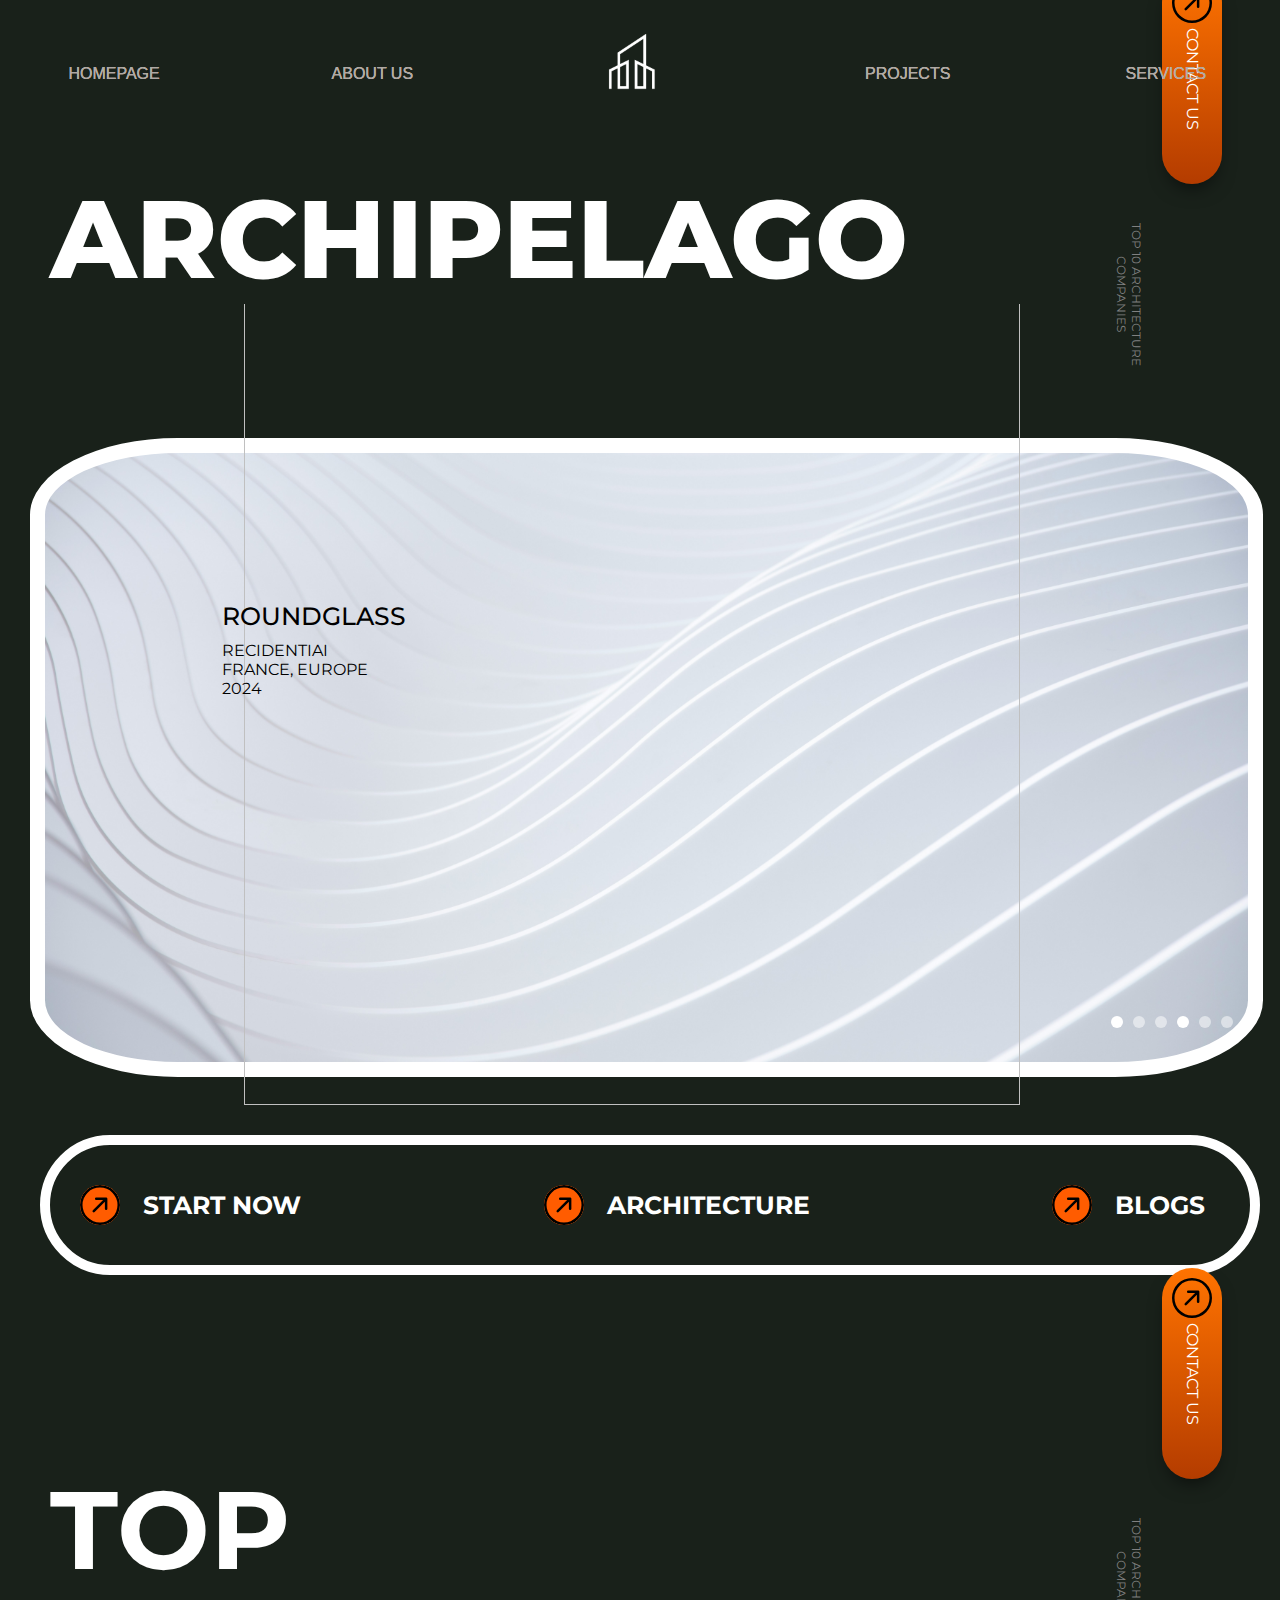
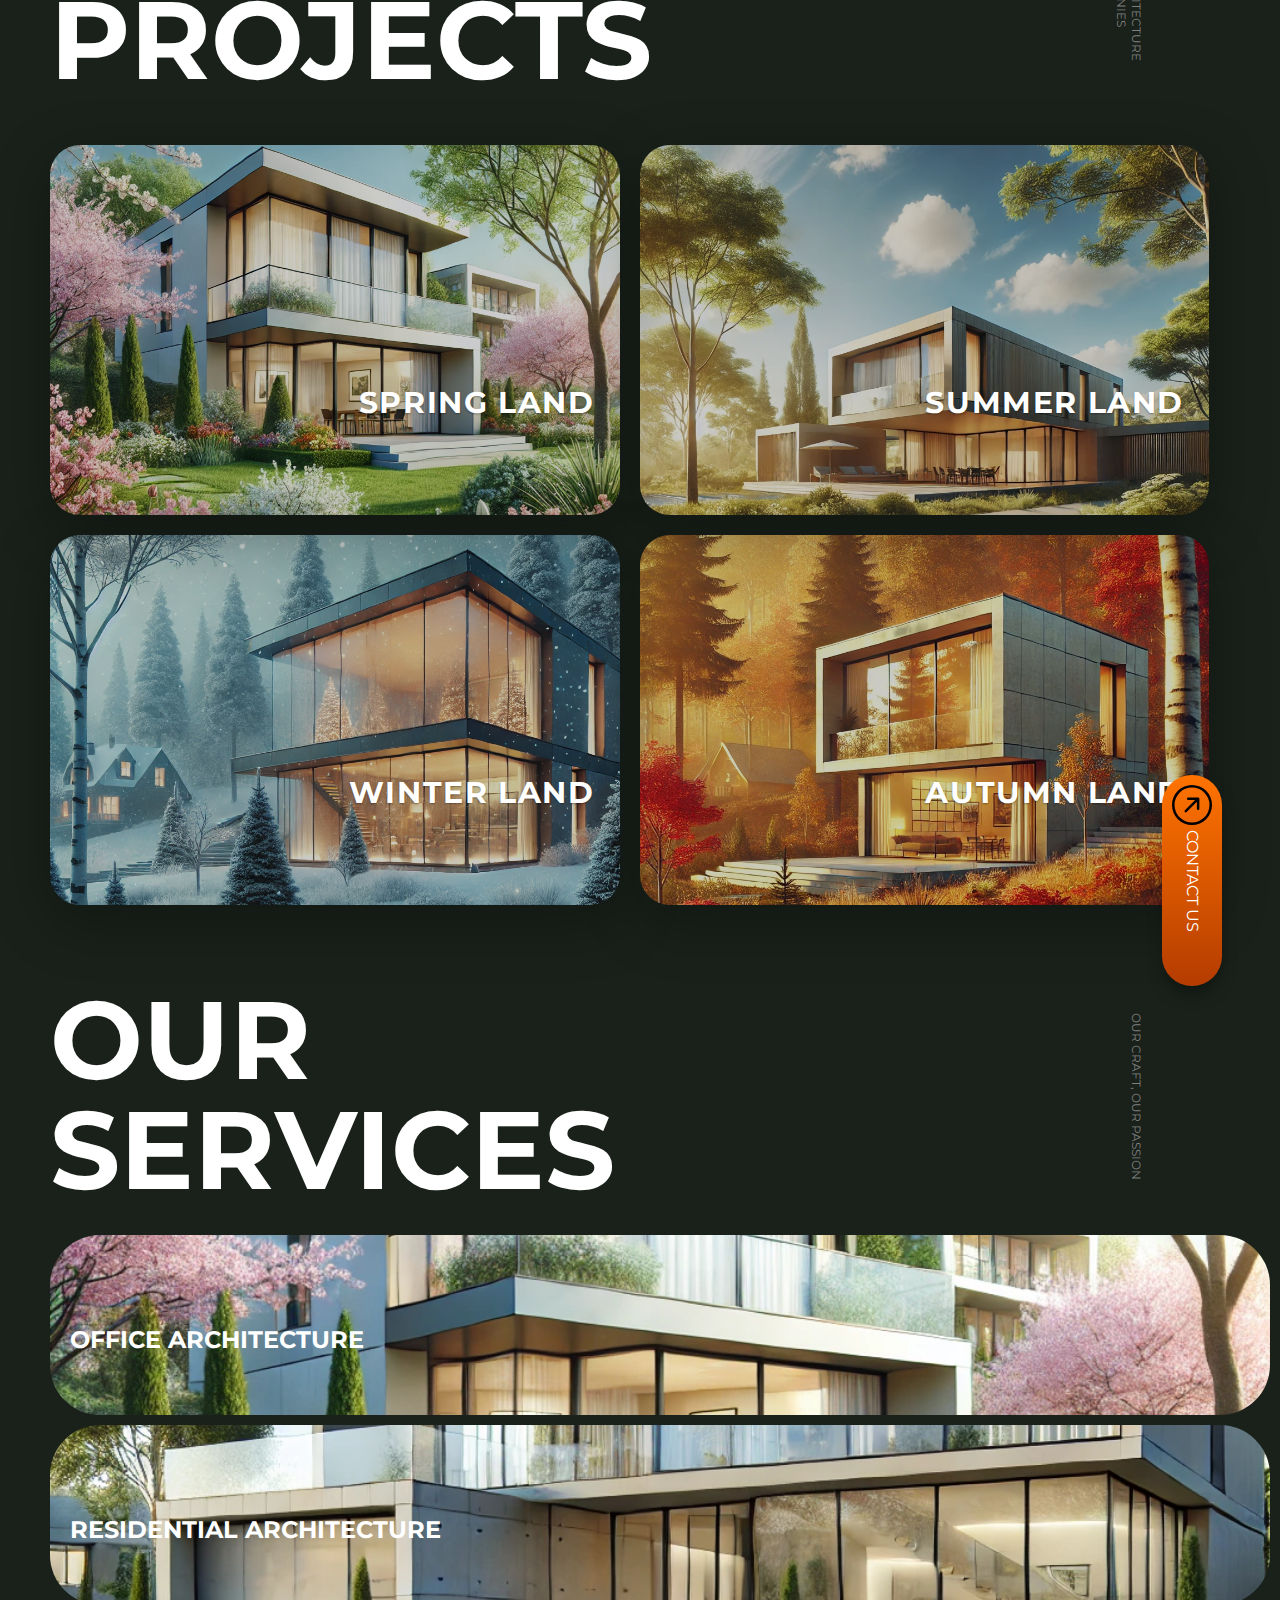
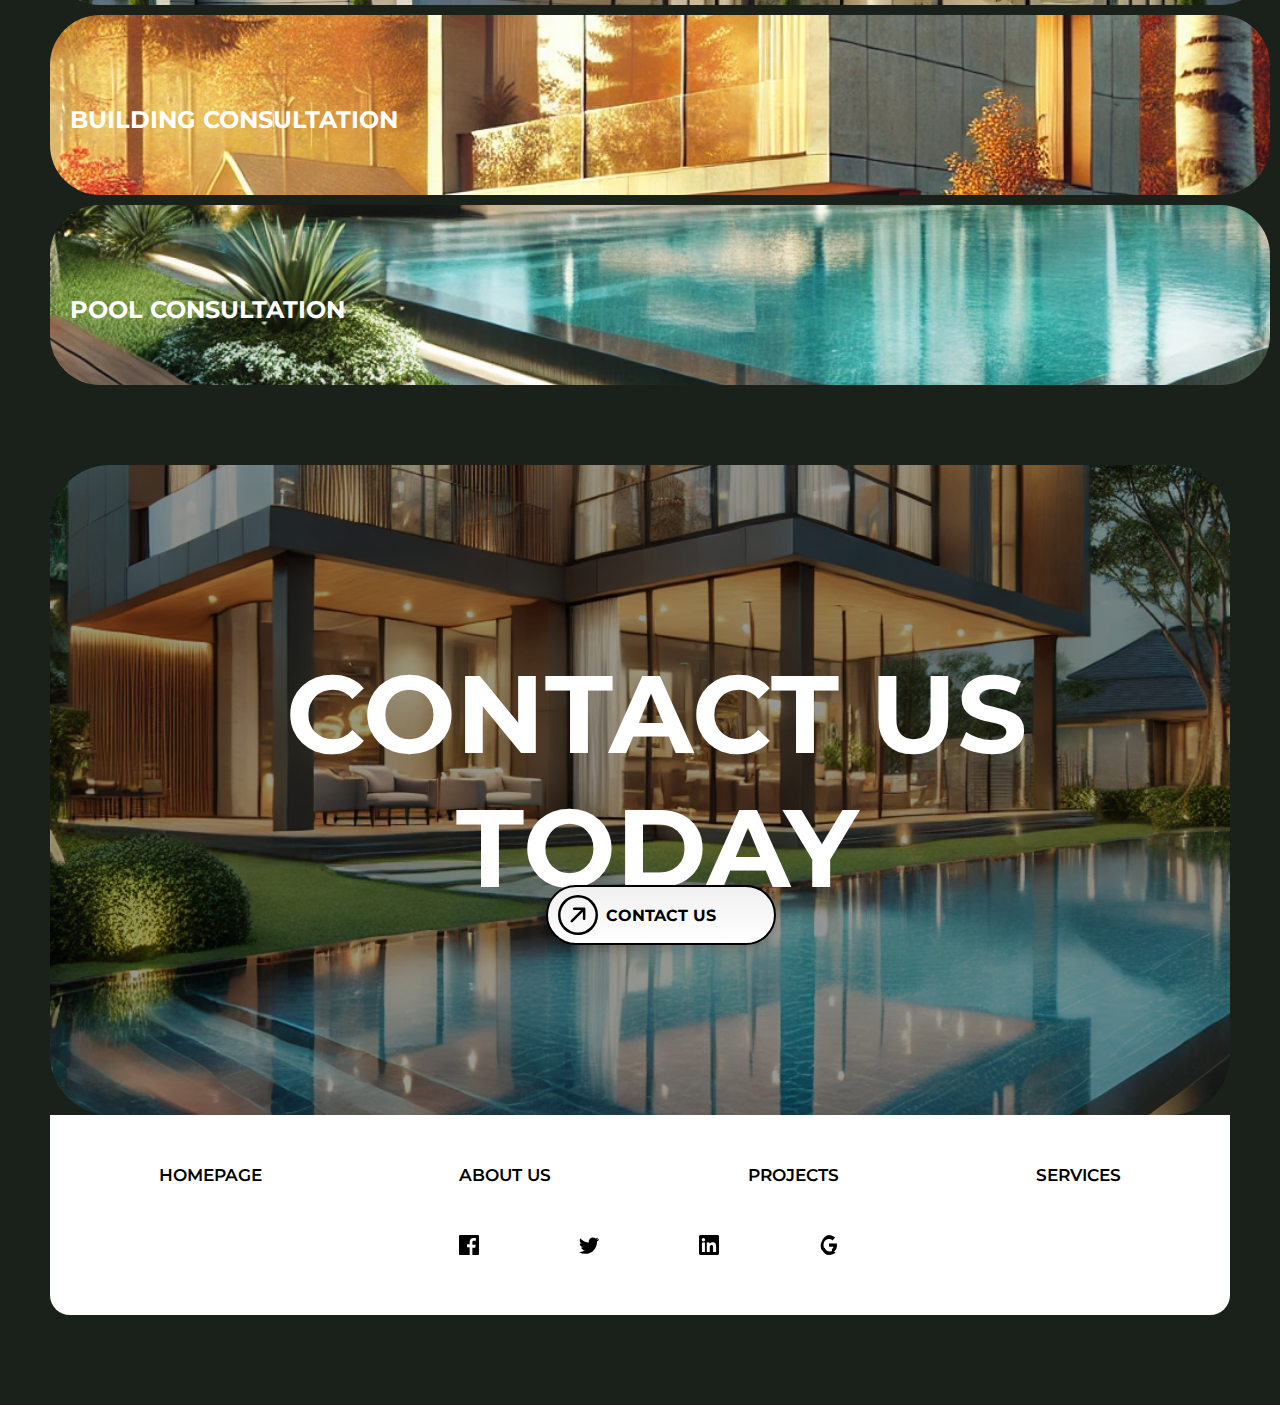
==== index.html @ ecc2ef97 "first commit" ====
<!DOCTYPE html>
<html lang="en">
<head>
    <meta charset="UTF-8">
    <meta name="viewport" content="width=device-width, initial-scale=1.0">
    <title>Document</title>
    <link rel="stylesheet" href="style.css">
    <link rel="preconnect" href="https://fonts.googleapis.com">
    <link rel="preconnect" href="https://fonts.gstatic.com" crossorigin>
    <link href="https://fonts.googleapis.com/css2?family=Fira+Sans:ital,wght@0,100;0,200;0,300;0,400;0,500;0,600;0,700;0,800;0,900;1,100;1,200;1,300;1,400;1,500;1,600;1,700;1,800;1,900&family=Gowun+Batang:wght@400;700&family=Montserrat:ital,wght@0,100..900;1,100..900&family=Mulish:ital,wght@0,200..1000;1,200..1000&family=Roboto:ital,wght@0,100..900;1,100..900&display=swap" rel="stylesheet">    <script src="https://cdnjs.cloudflare.com/ajax/libs/gsap/3.12.2/gsap.min.js"></script>
  </head>
<body>
  <header class="header">
    <section class="nav-2">
      <nav>
        <a class="item" href="./index.html">
          <div data-text="Homepage" class="linktext">homepage</div>
        </a>
        <a class="item" href="./aboutUs.html">
          <div data-text="About Us" class="linktext">About us</div>
        </a>
        <div class="logo"><img src="./svg/logo.png"></div>

        <a class="item" href="index.html#projects">
            <div data-text="projects" class="linktext">projects</div>
        </a>
        <a class="item" href="./services.html">
          <div data-text="services" class="linktext">services</div>
        </a>
      </nav>
    </section>
  </header>
  <section class="main-page ">
    <div class="dots-container"><div class="dot active"></div><div class="dot"></div><div class="dot"></div></div>
    <h1 class="text"> ARCHIPELAGO</h1>
    <div class="knopka contact-btn hidden visible"> 
      <a class="btn-slide" href="mailto:merey.orynbasar@jihc.edu.kz?subject=Вопрос&amp;body=Здравствуйте,я заинтересован(а) в услугах вашего архитектурного бюро. Хотел(а) бы обсудить возможность разработки проекта">
      <span class="circle">
        <i class="fa-solid fa-film"><img src="./svg/Arrow up right circle.svg"></i>        
      </span>
      <span class="title">CONTACT US</span>
      <span class="title title-hover">SEND A MESSAGE</span>
     </a> 
     <p>TOP 10 ARCHITECTURE <br>COMPANIES</p>
    </div>
     <div class="slider-container">
      <div class="slider" style="transform: translateX(0%);">
          <div class="slide">
            <div class="small-text">
              <span>ROUNDGLASS</span><br> RECIDENTIAI <br>FRANCE, EUROPE<br> 2024
            </div>
            <img src="./img/vecteezy_3d-beautiful-house_49025012_enhanced.png">
          </div>
          <div class="slide">
            <div class="small-text ">
              <span>EAMES HOUSE</span><br>CALIFORNIA, USA<br> 1949
            </div>
            <img src="./img/135386062_2c5193c0-fdc1-466b-80b5-77c2a7f8bb29.png">
          </div>
          <div class="slide">
            <div class="small-text">
              <span>BOSCO VERTICALE</span><br> FOREST <br>MILAN, ITALY<br> 2014
            </div>
            <img src="./img/9d2a6815-7653-4220-9191-21ce6dac3ad4.png">
          </div>
      </div>
    </div>
  </section>
  <div class="nav-below">
    <div class="nav-text">
      <div class="nav-a">
        <img src="./svg/Arrow up right circle.svg">
        <h6><a href="mailto:merey.orynbasar@jihc.edu.kz?subject=Вопрос&amp;body=Здравствуйте,я заинтересован(а) в услугах вашего архитектурного бюро. Хотел(а) бы обсудить возможность разработки проекта">START NOW</a></h6>
      </div>
      <div class="nav-a">
        <img src="./svg/Arrow up right circle.svg">
        <h6><a href="#projects">ARCHITECTURE</a></h6>
      </div>
      <div class="nav-a">
        <img src="./svg/Arrow up right circle.svg">
        <h6><a href="https://youtu.be/sw9zpH717ts?si=AjFGd6hWIaZNYaOR"> BLOGS</a></h6>
      </div>
    </div>
  </div>
  <section class="second-page hidden visible" id="projects">
    <h1 class="text two hidden visible">TOP <br> PROJECTS</h1>
    <div class="knopka contact-btn hidden visible"> 
      <a class="btn-slide" href="mailto:merey.orynbasar@jihc.edu.kz?subject=Вопрос&amp;body=Здравствуйте,я заинтересован(а) в услугах вашего архитектурного бюро. Хотел(а) бы обсудить возможность разработки проекта">
      <span class="circle">
        <i class="fa-solid fa-film"><img src="./svg/Arrow up right circle.svg"></i>        
      </span>
      <span class="title">CONTACT US</span>
      <span class="title title-hover">SEND A MESSAGE</span>
     </a> 
     <p>TOP 10 ARCHITECTURE <br>COMPANIES</p>
    </div>
  
    <div class="grid-container hidden visible">
      <div class="card-z" data-effect="zoom">
        <figure class="card__image">
          <a href="./spring.html" target="_blank">
            <img src="./img/DALL·E 2025-03-05 14.06.21 - A modern house in a spring landscape, surrounded by blooming flowers and fresh green trees. The house has a sleek design with floor-to-ceiling windows.webp">
          </a>
        </figure>
        <div class="card__body">
          <h3 class="card__name"><div class="text-overlay">SPRING LAND<div class="card__footer">
            <p class="card__date">Apr 25 2018</p>
            <p class=""></p>
          </div></div></h3>
          <p class="card__bio">GLASS HOUSE, ITALY<br> 1942</p>
        </div>
        
      </div>
      <div class="card-z" data-effect="zoom">
        <figure class="card__image">
          <a href="./summer.html" target="_blank">
          <img src="./img/DALL·E 2025-03-05 14.06.18 - A modern house in a summer landscape, surrounded by lush green trees and a bright blue sky. The house has an open design with large glass windows and .webp" alt="Summer Land">
          </a>
        </figure>
        <div class="card__body">
          <h3 class="card__name"><div class="text-overlay">SUMMER LAND<div class="card__footer">
            <p class="card__date">Jul 5 2025</p>
            <p class=""></p>
          </div></div></h3>
          <p class="card__bio">BOSCO VERTICALE<br>CALIFORNIA, USA<br> 1949</p>
        </div>
      </div>
      <div class="card-z" data-effect="zoom">
        <figure class="card__image">
          <a href="./winter.html" target="_blank">
          <img src="./img/DALL·E 2025-03-05 14.06.15 - A modern house in a winter landscape, surrounded by snow-covered trees and a frosty atmosphere. The house has large glass windows reflecting the cold,.webp" alt="Winter Land">
          </a>
        </figure>
        <div class="card__body">
          <h3 class="card__name"><div class="text-overlay">WINTER LAND <div class="card__footer">
            <p class="card__date">Feb 10 2018</p>
            <p class=""></p>
          </div></div></h3>
          <p class="card__bio">DECIDENTIAI FRANCE, EUROPE<br> 2024</p>
        </div>
      </div>
      <div class="card-z" data-effect="zoom">
        <figure class="card__image">
          <a href="./autumn.html" target="_blank">
          <img src="./img/DALL·E 2025-03-05 14.06.19 - A modern house in an autumn landscape, surrounded by golden and red fall foliage. The house features large windows reflecting the warm hues of the sea.webp" alt="Autumn Land">
        </a>
        </figure>
        <div class="card__body">
          <h3 class="card__name"><div class="text-overlay">AUTUMN LAND<div class="card__footer">
            <p class="card__date">Sep 5 2025</p>
            <p class=""></p>
          </div></div></h3>
          <p class="card__bio">EAMES HOUSE<br>CALIFORNIA, USA<br> 1949</p>
        </div>
      </div>
  </div>
  </section>
  <section class="third-page" id="services">
    <h1 class="text two hidden visible">OUR <br> SERVICES</h1>
    <div class="knopka contact-btn hidden visible"> 
      <a class="btn-slide" href="./services.html">
      <span class="circle">
        <i class="fa-solid fa-film"><img src="./svg/Arrow up right circle.svg"></i>        
      </span>
      <span class="title">CONTACT US</span>
      <span class="title title-hover">EXPLORE OUR SERVICES</span>
     </a> 
     <p>OUR CRAFT, OUR PASSION</p>
    </div>
    <div class="services">
      <div class="item visible">
        <a href="services.html#office">      <img src="./img/DALL·E 2025-03-05 14.06.21 - A modern house in a spring landscape, surrounded by blooming flowers and fresh green trees. The house has a sleek design with floor-to-ceiling windows.webp">
        </a>
        <p>OFFICE ARCHITECTURE</p>
      </div>
      <div class="item visible">
        <a href="services.html#residential"><img src="./img/DALL·E 2025-03-05 16.35.39 - A modern residential architecture design, featuring a sleek contemporary house with large glass windows, minimalistic aesthetics, and surrounded by a .webp">
        </a>
        <p>RESIDENTIAL ARCHITECTURE</p>
      </div>
      <div class="item visible">
        <a href="services.html#building">      <img src="./img/DALL·E 2025-03-05 14.06.19 - A modern house in an autumn landscape, surrounded by golden and red fall foliage. The house features large windows reflecting the warm hues of the sea.webp">
        </a>
        <p>BUILDING CONSULTATION</p>
      </div>
      <div class="item visible">
        <a href="services.html#pool">
          <img src="./img/Копия DALL·E 2025-03-05 16.35.33 - A modern house with a luxurious pool, designed for pool consultation, featuring a sleek contemporary style with glass walls and wooden elements, surro.png ">
        </a>
        <p>POOL CONSULTATION</p>
      </div>
    </div>
  </section>




<footer>
  <div class="contact-section">
    <h1 class="contact-text">CONTACT US<br> TODAY</h1>
    <div class=""> 
      <a class="btn-slidee contact-button" href="mailto:merey.orynbasar@jihc.edu.kz?subject=Вопрос&amp;body=Здравствуйте,я заинтересован(а) в услугах вашего архитектурного бюро. Хотел(а) бы обсудить возможность разработки проекта">
          <span class="circle">
              <img src="./svg/Arrow up right circle.svg" alt="Arrow">
          </span>
          <span class="title">CONTACT US</span>
          <span class="title-hover">SEND A MESSAGE</span>
      </a> 
  </div>
</div>
  <div class="footer">    
    <a href="./index.html">HOMEPAGE</a>
    <a href="./aboutUs.html">ABOUT US</a>
    <a href="index.html#projects">PROJECTS</a>
    <a href="#services">SERVICES</a>
  </div>
  <div class="icons">
    <ul>
      <li>
        <a href="#">
          <svg class="icon-svg" width="20" height="20" viewBox="0 0 24 24">
            <path fill="currentColor" d="M22.675 0H1.325C0.593 0 0 0.593 0 1.325v21.351C0 23.407 0.593 24 1.325 24H12.82V14.706H9.692v-3.606h3.128V8.412c0-3.1 1.893-4.787 4.655-4.787 1.321 0 2.458 0.099 2.788 0.143v3.234H18.07c-1.689 0-2.015 0.803-2.015 1.978v2.602h3.94l-0.516 3.606h-3.424V24h6.72c0.732 0 1.325-0.593 1.325-1.324V1.325C24 0.593 23.407 0 22.675 0z"></path>
          </svg>
        </a>
      </li>
      <li>
        <a href="#">
          <svg class="icon-svg" width="20" height="20" viewBox="0 0 24 24">
            <path fill="currentColor" d="M23.643 4.937a9.72 9.72 0 01-2.828.775 4.93 4.93 0 002.163-2.724 9.75 9.75 0 01-3.105 1.185A4.92 4.92 0 0016.616 3c-2.735 0-4.95 2.215-4.95 4.95 0 .39.044.765.128 1.127-4.114-.206-7.768-2.177-10.215-5.17a4.93 4.93 0 00-.67 2.49c0 1.72.875 3.242 2.204 4.135a4.905 4.905 0 01-2.242-.62v.063c0 2.401 1.705 4.402 3.966 4.856a4.936 4.936 0 01-2.235.085 4.95 4.95 0 004.63 3.44A9.876 9.876 0 010 20.367a13.924 13.924 0 007.547 2.212c9.056 0 14.007-7.497 14.007-13.995 0-.213-.004-.426-.014-.637a9.933 9.933 0 002.453-2.54z"></path>
          </svg>
        </a>
      </li>
      <li>
        <a href="#">
          <svg class="icon-svg" width="20" height="20" viewBox="0 0 24 24">
            <path fill="currentColor" d="M22.23 0H1.77C.79 0 0 .8 0 1.785v20.43C0 23.2.79 24 1.77 24h20.46c.98 0 1.77-.8 1.77-1.785V1.785C24 .8 23.21 0 22.23 0zM7.12 20.452H3.56V9.01h3.56v11.442zM5.34 7.81c-1.14 0-2.06-.93-2.06-2.06s.92-2.06 2.06-2.06 2.06.93 2.06 2.06-.92 2.06-2.06 2.06zm15.11 12.642h-3.56v-5.56c0-1.33-.03-3.03-1.85-3.03-1.85 0-2.13 1.45-2.13 2.95v5.64H9.36V9.01h3.42v1.56h.05c.48-.92 1.65-1.89 3.4-1.89 3.63 0 4.3 2.39 4.3 5.51v6.262z"></path>
          </svg>
        </a>
      </li>
      <li>
        <a href="#">
          <svg class="icon-svg" width="20" height="20" viewBox="0 0 24 24">
            <path fill="currentColor" d="M21.6 12.24c0-.67-.06-1.32-.18-1.95H12v3.72h5.46c-.25 1.2-.95 2.22-1.98 2.9v2.4h3.18c1.86-1.72 2.94-4.26 2.94-7.07zM12 24c3.24 0 5.96-1.08 7.94-2.94l-3.18-2.4c-1.02.68-2.29 1.08-3.76 1.08-2.9 0-5.36-1.95-6.24-4.58H3.4v2.46C5.37 21 8.44 24 12 24zM5.76 14.16c-.24-.68-.36-1.42-.36-2.16s.12-1.48.36-2.16V7.38H3.4C2.51 9 2 10.86 2 12.86c0 1.99.51 3.85 1.4 5.47l2.36-1.85zM12 4.86c1.6 0 3.02.55 4.16 1.61l3.1-3.1C16.96 1.05 14.24 0 12 0 8.44 0 5.37 3 3.4 7.38l2.36 1.85c.88-2.63 3.34-4.58 6.24-4.58z"></path>
          </svg>
        </a>
      </li>
    </ul>
  </div>
</footer>


    <script src="./script.js"></script>
</body>
</html>
---- style.css ----
*{
  margin: 0;
  padding: 0;
  box-sizing: border-box;
}
body {
  color: white;
  margin: 0;
  padding: 0;
  background: #19211a;
  font-family: Montserrat, sans-serif;
  overflow-x: hidden;
}
a{
  text-decoration: none;
  color: rgb(255, 255, 255);
}
.logo img{
width: 60%;
}
.logo{
  margin-left: 80px;
  margin-top: 30px;
}
.main-page , .second-page, .third-page{
  position: relative;
    width: 100%;
    max-width: 1320px; 
    margin: 20px; 
   padding: 30px;
   align-items: center;
  text-align: center;
}
.text{
  text-transform: uppercase;
  font-family: Montserrat, sans-serif;
  font-size: 110px;
  font-weight: 800;
  animation: slideIn 2s ease-out;
  text-align: left;
  line-height: 1;
}
@keyframes slideIn {
  from {
      opacity: 0;
      transform: translateY(200px);
  }
  to {
      opacity: 1;
      transform: translateY(0);
  }
}
@keyframes slideInRight {
  from {
      opacity: 0;
      transform: translateX(80px);
  }
  to {
      opacity: 1;
      transform: translateX(0);
  }
}
@keyframes slideInLeft {
  from {
      opacity: 0;
      transform: translateX(80px);
  }
  to {
      opacity: 1;
      transform: translateX(0);
  }
}
.nav-2 .linktext{
  font-size:1em;
  text-align:center;
  position:relative;
  z-index:2;
  color:#e8dcc9;
  text-decoration:none;
  text-transform:uppercase;
  transition:0.3s ease-in-out;
  -webkit-transition:0.3s ease-in-out;
  transition-delay:0s;
  -webkit-transition-delay:0s;
}
.nav-2 .linktext:before{
  display:inline-block;
  content:attr(data-text);
  position:absolute;
  top:0px;
  transition:0.3s ease-in-out;
  -webkit-transition:0.3s ease-in-out;
  transition-delay:0.15s;
  -webkit-transition-delay:0.15s;
  opacity:1;
  color:#aea8a5;
}
.nav-2 .item{
  position:relative;
  display:inline-block;
  height:35px;
  padding-top:15px;
  margin-left:25px;
  margin-right:25px;
  background:transparent;
  z-index:2;
  color:#7e7d7c;
  text-decoration:none;
  font-family:Arial, sans-serif;
  text-transform:uppercase;
  transition:0.3s ease-in-out;
  -webkit-transition:0.3s ease-in-out;
}
.nav-2 .item:hover .linktext{
  color:#cc6524;
  transform:scale(1.3);
  -webkit-transform:scale(1.3);
  transition-delay:0.15s;
  -webkit-transition-delay:0.15s;
}
.nav-2 .item:hover .linktext:before{
  transform:translateY(30px);
  -webkit-transform:translateY(30px);
  transition-delay:0s;
  -webkit-transition-delay:0s;
  opacity:0;
}
.nav-2 nav {
  display: flex;
  justify-content: center; 
  align-items: center;
  gap: 30px; 
  flex-wrap: nowrap; 
  position: relative;
  z-index: 2;
}
.btn-slidee {
  animation: slideInRight 2s ease-out forwards; 
  font-size: 16px;
  font-weight: 500;
  left: 50%;
  transform: translateY(-100%);
  padding: 17px;
  border-radius: 30px;
  text-align: center;
  cursor: pointer;
  height: 60px; 
  width: 230px;
  z-index: 2;
  position: relative;
  display: inline-block; 
  margin: 25px 0;
  box-shadow: 0 10px 20px -8px rgba(0, 0, 0, 0.7);
  transition: all 0.3s ease-in-out;
  overflow: hidden;
  background: linear-gradient(to top, #ffffff, #f0f0f0);
  box-shadow: 0 5px 10px rgba(0, 0, 0, 0.15);
  border: 1px solid #ddd;
  }
.btn-slidee:hover {
  background: linear-gradient(to bottom, #ffffff, #f0f0f0);
  box-shadow: 0 6px 12px rgba(0, 0, 0, 0.2), inset 0 3px 6px rgba(255, 255, 255, 0.7);
  transform: translateY(-2px);
}
.btn-slidee .circle { 
  display: block;
  position: absolute;
  top: 50%; 
  left: 10px;
  transform: translateY(-50%);
  height: 40px; 
  width: 40px;
  border-radius: 50%;
  transition: all 0.5s ease-in-out;
}
.btn-slidee:hover .circle { 
  left: 85%;
}
.btn-slidee .circle img {
  height: 100%;
  width: 100%;
  object-fit: contain;
}
.btn-slidee .title { 
  font-family: Montserrat, sans-serif;
  position: absolute;
  top: 50%;
  left: 50%;
  transform: translate(-50%, -50%);
  font-size: 16px;
  color: #000000;
  transition: all 0.5s ease-in-out;
}
.btn-slidee .title-hover {
  opacity: 0;
  position: absolute;
  top: 150%;  
  left: 50%;
  transform: translate(-50%, -50%);
  font-size: 16px;
  color: #000000;
  transition: all 0.5s ease-in-out;
}
.btn-slidee:hover .title {
  opacity: 0;
  top: -50%;
}
.btn-slidee:hover .title-hover {
  opacity: 1;
  top: 50%;
}
.btn-slide { 
  animation: slideInRight 2s ease-out forwards; 
  left: 50%;
  transform: translateY(-100%);
  background: linear-gradient(180deg, rgb(255, 115, 0) 0%, rgb(180, 60, 0) 100%);
  padding: 17px;
  border-radius: 30px;
  writing-mode: vertical-rl;
  text-align: center;
  cursor: pointer;
  height: 211px; 
  width: 60px;
  z-index: 2;
  position: relative;
  display: inline-block; 
  margin: 25px 0;
  box-shadow: 0 10px 20px -8px rgba(0, 0, 0,0.7);
  transition: all 0.3s ease-in-out;
}
.btn-slide:hover { 
  background: linear-gradient(180deg, rgb(255, 160, 60) 0%, rgb(230, 90, 20) 100%);
}
.btn-slide .circle { 
  display: block;
  position: absolute;
  top: 10px; 
  left: 50%;
  transform: translateX(-50%);
  height: 40px; 
  width: 40px;
  border-radius: 50%;
  transition: all 1.5s ease;
}
.btn-slide:hover .circle { 
  top: 100%; 
}
.btn-slide .circle img {
  height: 100%;
  width: 100%;
  object-fit: contain;
}
.btn-slide .title { 
  font-family: Montserrat, sans-serif;
  position: absolute;
  top: 50%;
  left: 50%;
  transform: translate(-50%, -50%);
  font-size: 16px;
  color: #fff;
  transition: all 1.5s linear;
}
.btn-slide .title-hover {
  opacity: 0;
  position: absolute;
  top: 50%;
  left: 50%;
  transform: translate(-50%, -50%);
  font-size: 14px;
  color: #fff;
  transition: all 1.5s linear;
}
.btn-slide:hover .title {
  opacity: 0;
}
.btn-slide:hover .title-hover {
  opacity: 1;
}
.contact-btn p, .second-btn p{
  position: absolute;
  top: 0;
  right: 28%;
  writing-mode: vertical-rl;
  font-size: 12px;
  color: gray;
  z-index: 2;
  height: 270px;
  text-align: center;
}
.hidden {
  opacity: 0;
  transform: translateY(100px);
  transition: opacity 0.8s ease-out, transform 0.8s ease-out;
}
.visible {
  opacity: 1;
  transform: translateY(0);
}
.main-page::before {
  content: "";
  background: url('./img/jean-philippe-delberghe-75xPHEQBmvA-unsplash.jpg') no-repeat center/cover;
  position: absolute;
  top: 26%;
  left: 0;
  width: 94%;
  height: 58%;
  border-radius: 12%; 
  border: 15px solid white;
  margin: 10px;
  z-index: 2;
}
.small-text{
  color: rgb(0, 0, 0);
  margin: 20px;
  text-align: left;
  position: absolute;
  top: 30%;
  z-index: 2;
  font-size: 16px;
  animation: slideIn 2s ease-out;
}
.small-text span{
  font-size: 25px;
  font-weight: 500;
  line-height: 2;
}
.slider-container { 
  position: relative; 
  width: 90%;
   max-width: 900px; 
   overflow: hidden;
    border-radius: 20px;
    z-index: 3;
    padding: 20px;
    margin: 10px;
  left: 10%;
}
.slider {
   display: flex;
    transition: transform 0.5s ease-in-out; }
.slide { 
  min-width: 100%; 
  transition: opacity 1s ease-in-out;
   position: relative;
  }
.slide img { 
  animation: slideIn 2s ease-out;
  z-index: 1001;
  width: 95%;
  transform: translateY(-40px);
  height: 100%;
}
.knopka{
  transform: translateY(-100px);
  width: 100px;
  text-align: right;
  position: absolute;
  top: 10%;
  right: 10%;
}
.dots-container { 
  position: absolute; 
  top: 82%;
  left: 90%; 
  transform: translateX(-50%);
  display: flex; 
  gap: 10px; 
  z-index: 4;
}
.dot { 
  width: 12px; 
  height: 12px; 
  background: white; 
  border-radius: 50%; 
  cursor: pointer; 
  opacity: 0.5;}
.dot.active { 
  opacity: 1; }
.nav-text{
  margin: 10px;
  border: 10px solid rgb(255, 255, 255);
  width: 100%;
  background: #19211a;
  border-radius: 70px;
  display: flex;
  flex-direction: row;
  padding: 30px;
  display: flex;
  flex-direction: row;
  align-items: center;
  justify-content: space-between;
}
.nav-a img{
  background-color: #ff5c00;
  border-radius: 20px;
  width: 40px;
}
.nav-h{
font-size: 20px;}
.nav-below{
  margin: 10px;
  padding: 20px;
  transform: translateY(-120px);
}
.nav-a{
  display: flex;
  align-items: center;
  cursor: pointer;
  position: relative;
  display: flex;
  gap: 8px;
}
.nav-a h6{
  font-size: 25px;
  margin: 15px;
}
.second-btn{
  animation: slideInRight 2s ease-out forwards; 
  font-size: 16px;
  font-weight: 500;
  position: absolute;
  top: 3%;
  right: 45px;
  transform: translateY(-50%);
  background: rgb(255, 115, 0);
  padding: 17px;
  border-radius: 30px;
  writing-mode: vertical-rl;
  text-align: center;
  cursor: pointer;
  height: 20%;
}
.two{
  font-weight: 700;
}
.grid-container {
  display: grid;
  grid-template-columns: repeat(2, 1fr);
  gap: 20px;
  width: 95%;
  margin-top: 50px;
}
.season-box {
  cursor: pointer;
  position: relative;
  border-radius: 30px;
  overflow: hidden;
  width: 100%;
  height: 370px;
}
.season-box img {
  width: 100%;
  height: 100%;
  object-fit: cover;
  border-radius: 20px;
  filter: brightness(80%);
}
.text-overlay {
  position: absolute;
  bottom: 20%;
  right: 25px;
  color: white;
  font-size: 30px;
  font-weight: 700;
  text-align: right;
}
.text-overlay p{
  position: absolute;
  color: white;
  font-size: 15px;
  text-align: right;
  font-weight: 400;
  right: 10px;
}
.item img{
  width: 100%;
  height: 100%;
  object-fit: cover; 
  transition: transform 0.3s ease-in-out;
}
.item{
  cursor: pointer;
  position: relative;
  width: 100%;
  height: 180px; 
  overflow: hidden;
  border-radius: 50px;
  transition: transform 1s ease, opacity 1s ease;
}
.item.visible {
  opacity: 1;
  transform: translateX(0); 
}
.item img:hover {
  transform: scale(1.07); 
}
.services{
  width: 100%;
  display: flex;
  flex-direction: column;
  gap: 10px;
  margin-top: 30px;
}
.item p{
  position: absolute;
  top: 50%; 
  left: 20px;
  color: white;
  font-size: 24px;
  font-weight: bold;
  text-transform: uppercase;
}
footer{
  animation: slideIn 2s ease-out;
  margin: 20px;
  padding: 30px;
}
footer a{
  color: black;
  height: 100px;
}
.contact-section {
  position: relative;
  width: 100%;
  max-width: 1200px;
  height: 650px;
  text-align: center;
  border-radius: 60px;
  overflow: hidden;
  color: white;
  background: linear-gradient(rgba(0, 0, 0, 0.4), rgba(0, 0, 0, 0.4)), 
              url('./img/Копия\ DALL·E\ 2025-03-05\ 16.49.49\ -\ A\ luxurious\ modern\ residential\ house\ with\ an\ elegant\ swimming\ pool\,\ featuring\ sleek\ architectural\ design\,\ large\ glass\ windows\,\ and\ surrounded\ by\ lush\ .png') center/cover no-repeat;
}
.contact-text{
  position: absolute;
  z-index: 2;
  top: 28%;
  left: 20%;
  font-size: 110px;
}
.contact-button{
  color: black;
  padding: 10px 27px;
  border-radius: 30px;
  font-size: 16px;
  text-decoration: none;
  position: absolute;
  top: 70%;
  left: 42%;
  font-weight: bold;
  display: flex;
  align-items: center;
  border: 2px solid black;
  transition: all 0.3s ease-in-out;
}
.footer {
  width: 100%;
  max-width: 1200px;
  background: white;
  padding: 10px;
  display: flex;
  justify-content: space-around;
  align-items: center;
  font-size: 17px;
  font-weight: 600;
  border-radius: 0 0 20px 20px;
  color: black;
  height: 200px;
}
.icons ul li a .icon-svg {
  color: black; 
}
.icons {
  position: relative; 
  bottom: 90px;
  left: 27%;
  display: flex;
  gap: 15px; 
  width: 20%;
}
.icons ul {
  display: flex;
  padding: 0;
  margin: 0;
}
.icons ul li {
  list-style: none;
}
.icons ul li a {
  width: 40px;
  height: 40px;
  background-color: #fff;
  display: flex;
  align-items: center;
  justify-content: center;
  border-radius: 50%;
  position: relative;
  overflow: hidden;
  border: 3px solid #fff;
  transition: transform 0.3s ease-in-out, box-shadow 0.3s ease-in-out;
  margin-left: 80px;
}
.icons ul li a:hover {
  transform: scale(1.1); 
  box-shadow: 0 5px 15px rgba(0, 0, 0, 0.3);
}
.icon-svg {
  width: 20px;
  height: 20px;
  object-fit: contain; 
  display: block;
  z-index: 3; 
  transition: 0.3s ease-in-out;
}
.icons ul li a:before {
  content: "";
  position: absolute;
  top: 100%;
  left: 0;
  width: 100%;
  height: 100%;
  transition: 0.5s;
  z-index: -1;
}
.icons ul li a:hover:before {
  top: 0;
}
.icons ul li:nth-child(1) a:before {
  background: #3b5999;
}
.icons ul li:nth-child(2) a:before {
  background: #55acee;
}
.icons ul li:nth-child(3) a:before {
  background: #0077b5;
}
.icons ul li:nth-child(4) a:before {
  background: #dd4b39;
}
.icons ul li a:hover .icon-svg {
  filter: brightness(0) invert(1);
}
.main-pagee , .iki-page{
  height: 680px;
  position: relative;
  width: 100%;
  max-width: 1320px; 
  margin: 10px; 
 padding: 10px;
 align-items: center;
text-align: center;
animation: slideIn 2s ease-out;
}
.main-pagee{
  animation: slideIn 2s ease-out;
  margin-top: 150px;
}
.main-pagee h1{
  padding: 20px;
  width: 50%;
  font-size: 170px;
  font-family: Montserrat, sans-serif;
  font-weight: 700;
  text-align: left;
  animation: slideIn 2s ease-out;

  letter-spacing: -10px;
  margin-left: 20px;
  line-height: 0.9;
}
.main-pagee p{
  text-align: left;
  margin-left: 10px;
  padding: 20px;
  font-weight: 200;
  font-size: 14px;
  margin-top: 20px;
}
.suret{
  width: 50%;
  padding: 10px;
  margin-left: 300px;
}
.suret-i{
  width: 25%;
  padding: 10px;
  height: 200px;
}
.suret-i img{
  border-radius: 30px;
  width: 100%;
  height: 150px;
  transition: transform 0.3s ease-in-out;
}
.suretter{
  transform: translateY(-330px);
  display: flex;
  justify-content: space-between;
  flex-direction: row;
}
.suret img{
  border-radius: 30px;
  width: 100%;
  height: 320px;
  transition: transform 0.3s ease-in-out;
}
.suret img:hover , .know:hover, .suret-i img:hover, .card img:hover {
  transform: scale(1.03);
}
.jay{
  width: 25%;
  line-height: 1.5;
}
.suret-i h2{
  font-size: 34px;
  animation: slideInRight 3s ease-out;
  font-weight: 700;
  margin: 17px;
  margin-right: 30px;
  letter-spacing: -2px;
}
.suret-i p{
  font-size: 14px;
  padding: 2px;
}
.iki-page h1{
  font-size: 110px;
  width: 76%;
  text-align: center;
  margin-left: 140px;
  margin-top: 60px;
}
.round{
  width: 15%;
  height: 90px;
  border-radius: 30px;
}
.stats-container {
  display: grid;
  grid-template-columns: 1fr 1fr 1fr 1fr;
  max-width: 1200px;
  padding-inline: 16px;
  margin: 10px;
}
.sub{
  transform: translateY(-120px);
}
.pro{
  transform: translateX(-20px);
  margin-top: 20px;
}
.vid{
  margin: 20px;
}
.stats-container .stat{
  padding: 24px;
  color: #E5D5C5;
  text-decoration: underline;
}
.stats-container .stat .odometer {
  font-size: 55px;
  font-weight: bold;
  font-family: Montserrat, sans-serif;
  display: inline-block;
}
.subT{
  transform: translateY(-110px);
  text-align: right;
  margin-right: 100px;
}
.stats-container .stat .type {
  font-size: 24px;
}
.odometer.plus {
  position: relative;
}
.odometer.plus::after {
  content: "+";
  position: absolute;
  top: 0;
  right: -16px;
  font-size: 20px;
}
.container{
  margin-left: 40px;
  padding: 20px;
}
.image-gallery {
  display: flex;
  gap: 20px;
  flex-wrap: wrap;
  flex-direction: row;
}
.image-gallery img {
  width: 32%;
  border-radius: 20px;
  height: 300px;
}
.knowledge{
  animation: slideIn 2s ease-out;
  position: relative;
  margin: 10px;
  padding: 20px;
}
.knowledge h3{
  margin: 30px;
  font-size: 65px;
  font-weight: 800;
  animation: slideIn 2s ease-out;
}
.knowledge p{
  position: relative;
  z-index: 3;
  top: 300px;
  left: 40px;
  font-size: 20px;
  padding: 10px;
  width: 50%;
}
.know{
  margin: 10px;
  width: 93%;
  height: 400px;
  border-radius: 50px;
  margin-left: 20px;
  position: absolute;
  top: 150px;
  z-index: 2;
  transition: transform 0.3s ease-in-out;
}
.containeer {
  display: flex;
  margin-top: 350px;
  margin-left: 20px;
}
.card {
  position: relative;
  width: 100%;
  border-radius: 50px;
  overflow: hidden;
}
.card img {
  transition: transform 0.3s ease-in-out;
  width: 98%;
  display: block;
  border-radius: 50px;
  height: 400px;
}
.card .text {
  position: absolute;
  bottom: 20px;
  left: 20px;
  font-size: 24px;
  font-weight: bold;
}
.foot{
  margin-left: 10px;
  margin-top: 200px;
}
@keyframes zoom {
  from {
    object-position: 0 10%;
  }
  to {
    object-position: 20% 110%;
  }
}
.card-z {
  cursor: pointer;
  position: relative;
  border-radius: 30px;
  overflow: hidden;
  width: 100%;
  height: 370px;
  box-shadow: 0 16px 60px rgba(0, 0, 0, 0.3);
  cursor: pointer;
}
.card-z:hover {
  box-shadow: 0 40px 130px rgba(0, 0, 0, 0.6);
  transform: scale(1.1, 1.1);
  -webkit-transform: scale(1, 1)  translateZ(0);
  transform: scale(1, 1)  translateZ(0);
}
.card-z:hover{
  opacity: 0.9;
}
.card__image {
  position: absolute;
  top: 0;
  left: 0;
  z-index: -1;
  overflow: hidden;
  display: block;
  width: 100%;
  height: 100%;
  pointer-events: auto;
}
.card__image img {
  filter: brightness(80%);
  display: block;
  width: 100%;
  height: 100%;
  object-fit: cover;
  opacity: 1;
  animation-name: zoom;
  animation-duration: 30s;
  animation-direction: alternate;
  animation-timing-function: linear;
  animation-iteration-count: infinite;
}
.card-z:hover .card__image img {
  opacity: 0.5;
}
.card__body {
  display: grid;
  padding: 0 20px;
}
.card__name {
  align-self: center;
  justify-self: center;
  margin-bottom: 2px;
  color: white;
  font-size: 38px;
  font-weight: 700;
  letter-spacing: 0.1rem;
  text-align: center;
  text-transform: uppercase;
  text-shadow: 0 1px 2px rgba(0, 0, 0, 0.35);

}
.card__job {
  align-self: center;
  justify-self: center;
  display: inline-block;
  text-align: center;
  letter-spacing: 0.35rem;
  color: rgb(255, 255, 255);
}
.card__bio {
  position: relative;
  -webkit-transform: translateY(30%);
  transform: translateY(30%);
  display: block;
  margin: 22px 0 16px 0;
  color: rgb(255, 255, 255);
  opacity: 0;
}
.card-z:hover .card__bio {
  -webkit-transform: translateY(0);
  transform: translateY(0);
  opacity: 1;
}
.card__footer {
  position: relative;
  padding: 10px 20px;
  opacity: 0;
}
.card-z:hover .card__footer {
  -webkit-transform: translateY(0);
  transform: translateY(0);
  opacity: 1;
}
.card__date {
  grid-area: date;
  display: inline-block;
  align-self: left;
  justify-self: left;
  text-transform: uppercase;
  text-shadow: 0 0.5px 1px rgba(0, 0, 0, 0.45);
  color: rgb(250, 250, 250);
}
.card-z[data-effect="blur"]:hover .card__image img {
  -webkit-filter: blur(3px);
  filter: blur(3px);
}
.card-z[data-effect="blur"] .card__image img {
  animation-name: blur;
}
.nav-a h6::after {
  content: "";
  position: absolute;
  left: 0;
  bottom: -4px;
  width: 0;
  height: 2px;
  background: linear-gradient(180deg, rgb(255, 115, 0) 0%, rgb(180, 60, 0) 100%);
  transition: width 0.3s ease;
}
.nav-a:hover a {
  color: #f5e6cc;
}
.nav-a:hover h6::after {
  width: 100%;
}
.begin{
  margin: 20px;
  padding: 10px;
}
.begin h1{
  text-shadow: 0px 0px 12px rgba(28, 28, 28, 0.8); 
  font-family: Montserrat, sans-serif;
  font-size: 130px;
  text-align: center;
  margin: 20px;
  color: #f5e6cc;
  letter-spacing: -10px;
  word-spacing: 30px;
}
.craft {
  display: inline-block;
  animation: slideRight 2s ease-in-out  alternate;
}
.passion {
  display: inline-block;
  animation: slideLeft 2s ease-in-out  alternate;
}
@keyframes slideRight {
  from { transform: translateX(-100px); opacity: 0; }
  to { transform: translateX(0); opacity: 1; }
}
@keyframes slideLeft {
  from { transform: translateX(100px); opacity: 0; }
  to { transform: translateX(0); opacity: 1; }
}
.HEAD {
  position: fixed;
  top: 0;
  left: 0;
  width: 100%;
  height: 100%;
  overflow: hidden;
  z-index: -1; 
}
.hero-video {
  width: 100%;
  height: 100%;
  object-fit: cover;
}
.spacer {
  height: 330vh; 
} 
.sm {
  animation: slideRight 2s ease-in-out  alternate;
  margin: 100px 0px 0px 130px;
  font-size: 35px;
  text-shadow: 3px 3px 0px rgba(0, 0, 0, 0.7);}
.divider {
  text-shadow: 0px 0px 12px rgba(28, 28, 28, 0.8); 
  width: 80%;
  height: 3px;
  background-color: #e8dcc9;
  margin: 10px auto 40px;
}
.title-pro {
  animation: slideIn 2s ease-out;
  font-size: 90px;
  font-weight: bold;
  text-shadow: 0px 0px 12px rgba(28, 28, 28, 0.8); 
  margin: 100px 0px 0px 130px;
}
.mer{
  margin-top: 170px;
}
.tt{
  top: 245%;
  left: 13%;}
.ic{
transform: translateY(970px);}
.dt{
  position: relative;
  top: 5%;
}
.content {
  display: flex;
  justify-content: center;
  align-items: flex-start;
  gap: 50px;
  max-width: 900px;
  margin: 100px 0px 0px 130px;
}
.text-box {
  animation: slideRight 2s ease-in-out  alternate;
  width: 45%;
  text-align: left;
 }
.text-box h2 {
  font-size: 40px;
  font-weight: bold;
  margin-bottom: 10px;
  text-shadow: 
  3px 3px 0px black,
  -3px -3px 0px black,
  3px -3px 0px black,
  -3px 3px 0px black;}
.text-box p {
  animation: slideIn 2s ease-out;
  text-shadow: 3px 3px 0px rgba(0, 0, 0, 0.7);  font-size: 22px;
  line-height: 1.6;
  margin: 0;
}
.ter{
  transform: translateY(1000px);
max-width: 1280px;
height: 360px;}
.ter a{
  transform: translateY(-40px);
  color: black;}
  .spring {
    display: flex;
    justify-content: center;
    align-items: center;
    position: relative;
    z-index: 1;
    transform: translateY(-130px);
    width: 100%;
    overflow: hidden;
}
.koktem {
    width: 85%;
    height: 650px;
    border-radius: 50px;
    max-width: 800px;
    filter: brightness(70%);
    transition: filter 0.5s ease-in-out;
    object-fit: cover;
    object-position: 0 10%;
    animation: zoom 15s infinite alternate ease-in-out;
}
.koktem:hover {
    filter: brightness(100%);
}
.start{
  margin: 20px;
  padding: 10px;
  text-align: center;
}.start h1{
  text-align: center;
  font-size: 100px;
  text-transform: uppercase;
}
.buttons {
  display: flex;
  justify-content: center;
  gap: 10px;
  flex-wrap: wrap;
  margin: 20px;
}
.btn {
  text-transform: capitalize;
  padding: 10px 25px;
  border: 2px solid #e8dcc9;
  border-radius: 30px;
  cursor: pointer;
  font-size: 20px;
  color:#e8dcc9;
  background: transparent;
  margin: 10px;
  transition: background 0.3s, color 0.3s;
}
.btn:hover {
  background: black;
  color: rgb(247, 167, 101);
  border: 2px solid rgb(247, 167, 101);
}
.btn.active {
  background: black;
  color: rgb(247, 167, 101);
}
.house-box {
  padding: 10px;
  margin: 10px;
  display: inline-block;
  text-align: center;
  width: 400px;
}
.house-box h2{
  margin: 20px;
  font-weight: 300;
}
.house-box img {
  border-radius: 20px;
  width: 105%;
  height: 400px;
  opacity: 0.7;
  transition: transform 0.5s ease-in-out, filter 0.5s ease-in-out;
}
.house-box img:hover{
  opacity: 1 ;
  transform: scale(1.03); } 
@media screen and (max-width: 768px) {
    .text {
      font-size: 36px;
    }
    .nav-text {
      border-radius: 40px;
      flex-direction: column;
      padding: 5px;
      width: 90%;
    }
    .nav-a a{
      font-size: 23px;
    }
    .nav-a{
      width: 85%;
    }
    .nav-below{
      margin: 0;
      transform: translateY(-25px);
      padding: 5px;    }
    .nav-2 nav {
      margin-left: 12px;
      display: flex;
      flex-direction: row; 
      align-items: center;
      width: 94%;
      padding: 10px;
      font-size: 6px;
    }
    .main-page, .second-page, .third-page{
      padding: 5px;
      margin: 5px;
    }
    .main-page::before{
      width: 78%;
    }
    .slider-container{
      transform: translateY(15px);
    }
    .second-page .btn-slide , .third-page .btn-slide{
      margin-top: -7px;
    }
    .slide img{
      width: 95%;
      transform: translateX(-35px);
    }
    .small-text{
      font-size: 13px;
      margin: 5px;
      transform: translateX(-26px);
    }
    .btn-slide .title{
      font-size: 9px;
    }
    .small-text span{
      font-size: 17px;
    }
    .card__bio, .btn-slidee .title{
      font-size: 12px;
    }
    .btn-slide .circle img{
      width: 20px;
      margin-right: 10px;
      transform: translateY(-13px);
    }
    .text-overlay p{
right: 20%;    }
    .text-overlay{
      font-size: 25px;
      right: 0%;
      text-align: center;
      }
      .item p{
        font-size: 22px;
        top: 46%;
      }
    .nav-2 .item {
      display: block; 
      width: 100%;
      text-align: center;
      padding: 10px 0;
      margin: 5px 0;
    }
    .third-page{
      margin-top: 80px;
    }
    .contact-btn p , .main-page .btn-slide{
      display: none;
    }
    .logo{
      margin: 10px;
      width: 50%;
    }
    .logo img{
      width: 170%;
    }
    .nav-2 .linktext {
      font-size: 1.2em; 
    }
    .nav-2 .item:hover .linktext {
      transform: scale(1.1);
    }
    .services{
      width: 90%;
    }
    .btn-slidee, .btn-slide {
      width: 30px;
        height: 130px;
        margin-right: 53px;
        margin-top: 32px;
    }    
    .dots-container{
      width: 36px;
      left: 79%;
      gap: 5px;
      top: 86%;
      z-index: 3;    }
      footer {
        margin: 0;
        margin-top: 100px;
        padding: 20px;
        text-align: center;
      }
      .contact-section {
        height: 420px; 
        border-radius: 30px;
        width: 94%;      }
      .contact-text {
        font-size: 42px;
        top: 25%;
        left: 5%;
      }
      .contact-button {
        font-size: 14px;
        padding: 8px 20px;
        top: 50%;
        width: 65%;
        height: 55px;
        left: 20%;
      }
      .btn-slidee .circle img{
        width: 30px;
      }
      .footer {
        width: 94%; 
        flex-direction: column; 
        height: 350px;
        padding: 30px 0;
        transform: translateY(-60px);
      }
      .footer a {
        font-size: 15px;
        padding: 5px 0;
      }
      .icons {
        width: 100%;
        bottom: 110px;
        left: 0;
        justify-content: center;
      }
      .icons ul {
        display: flex;
        justify-content: center;
        gap: 10px;
      }
      .icons ul li a {
        width: 35px;
        height: 35px;
        margin: 0 5px;
      }
      .icon-svg {
        width: 18px;
        height: 18px;
      }
}
@media (max-width: 768px) {
  .main-pagee, .iki-page {
    height: auto;
    padding: 20px;
    text-align: center;
    margin-top: 10px;
  }
.jay{
  width: 100%;
}
  .main-pagee h1 {
    font-size: 50px;
    text-align: center;
    width: 100%;
    letter-spacing: -3px;
    margin-left: 0;
    line-height: 1.1;
  }
  .main-pagee p {
    text-align: center;
    font-size: 14px;
    padding: 10px;
  }
  .suretter {
    flex-direction: column;
    align-items: center;
    transform: none;
  }
  .suret, .suret-i {
    width: 100%;
    margin: 0;
    text-align: center;
  }
  .suret img, .suret-i img {
    width: 90%;
    height: auto;
    border-radius: 20px;
  }
  .suret-i h2 {
    font-size: 24px;
    margin: 10px;
  }
  .iki-page h1 {
    font-size: 50px;
    width: 100%;
    margin-left: 0;
    margin-top: 0;
  }
  .round {
    width: 50px;
    height: 50px;
  }
  .stats-container {
    grid-template-columns: 1fr 1fr;
    gap: 10px;
    padding-inline: 0;
    text-align: center;
  }
  .sub, .pro, .vid, .subT {
    transform: none;
    text-align: center;
    margin-top: 0;
  }
  .subT {
    margin-right: 0;
  }
  .stats-container .stat .odometer {
    font-size: 26px;
  }
  .stats-container .stat .type {
    font-size: 18px;
  }
.foot{
  margin-left: 27px;
}
  .knowledge {
    height: 800px;
    padding: 20px;
    margin-top: 90px;
    text-align: center;
  }
  .knowledge h3 {
    font-size: 40px;
  }
  .knowledge p {
    font-size: 16px;
        width: 100%;
        top: 50px;
        left: 10px;
        text-shadow: 0px 0px 12px rgba(26, 25, 25, 0.8);
  }
.us{
  margin-left: 28px;
}
  .know {
    width: 100%;
    height: auto;
    margin-left: 10px;
    border-radius: 20px;
    position: relative;
    transform: translateY(-250px);
  }
  .containeer {
    flex-direction: column;
    align-items: center;
    transform: translateY(-420px);
    margin-left: 16px
  }
  .card {
    margin-left: 10px;
    width: 100%;
    text-align: center;
    margin-bottom: 20px;
  }
  .card img {
    width: 100%;
    height: auto;
  }
  .card .text {
    font-size: 18px;
  }
}
@media (max-width: 768px) {
  .begin h1 {
    font-size: 44px;
    letter-spacing: -2px;
    word-spacing: 10px;
  }
  .sm {
    font-size: 20px;
    margin: 30px 0px 0px 30px;
  }
  .divider{
    top: 0;
  }
  .title-pro {
    font-size: 35px;
    margin: 30px 0px 0px 30px;
  }
  .content {
    margin: 50px 0px 50px 0px;
  }
.spacer{
  margin: 20px;
  padding: 10px;
}
  .text-box h2 {
    font-size: 24px;
  }
  .tt{
    display: none;
  }
  .ic{
    transform: translateY(430px);
  }
.ter{
  padding-top: 47px;
  transform: translateY(390px);
  margin: 10px;
  height: 400px;
}
  .text-box p {
    font-size: 14px;
  }
  .spring {
    transform: translateY(-30px);
  }
  .koktem {
    width: 92%;
    height: 400px;
    border-radius: 20px;
  }
  .start h1 {
    font-size: 40px;
  }
  .btn {
    padding: 6px 15px;
    font-size: 14px;
  }
  .house-box {
    width: 90%;
  }
  .house-box img{
    width: 80%;
    height: 300px;
  }
}
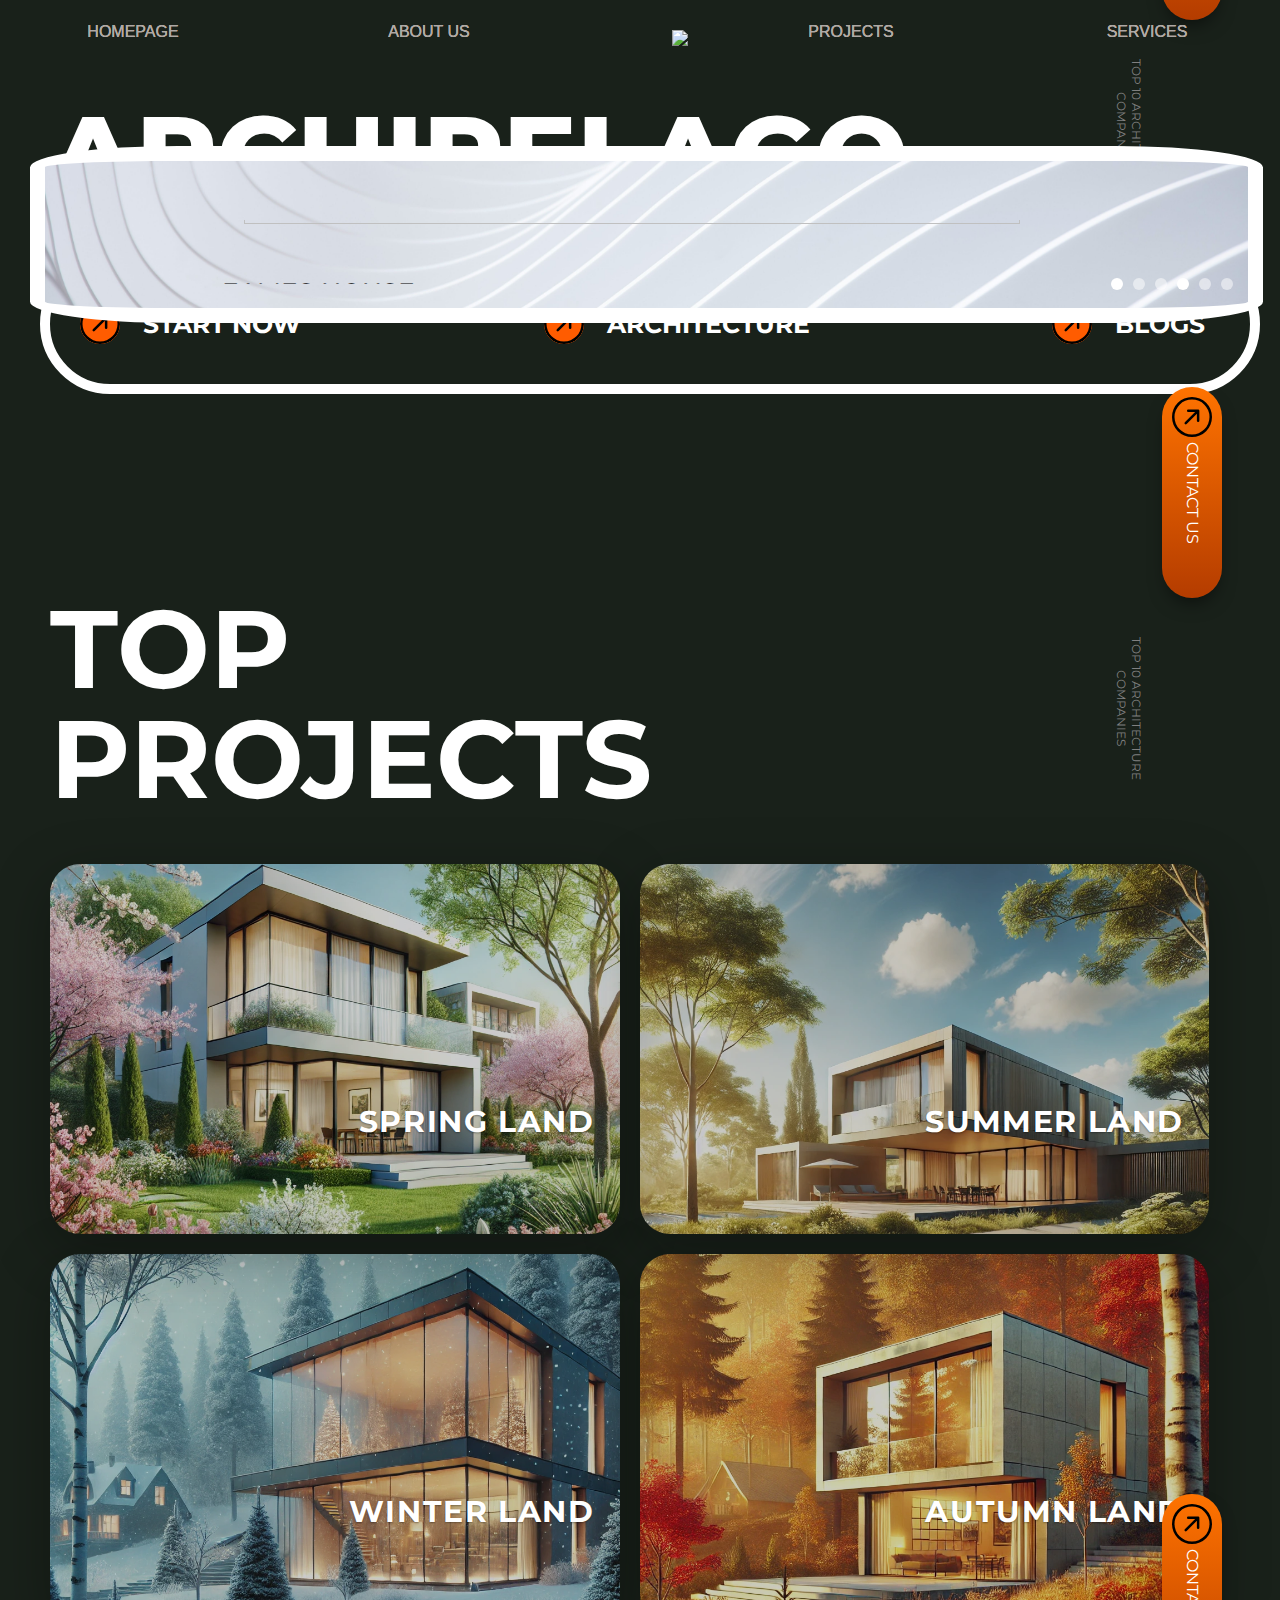
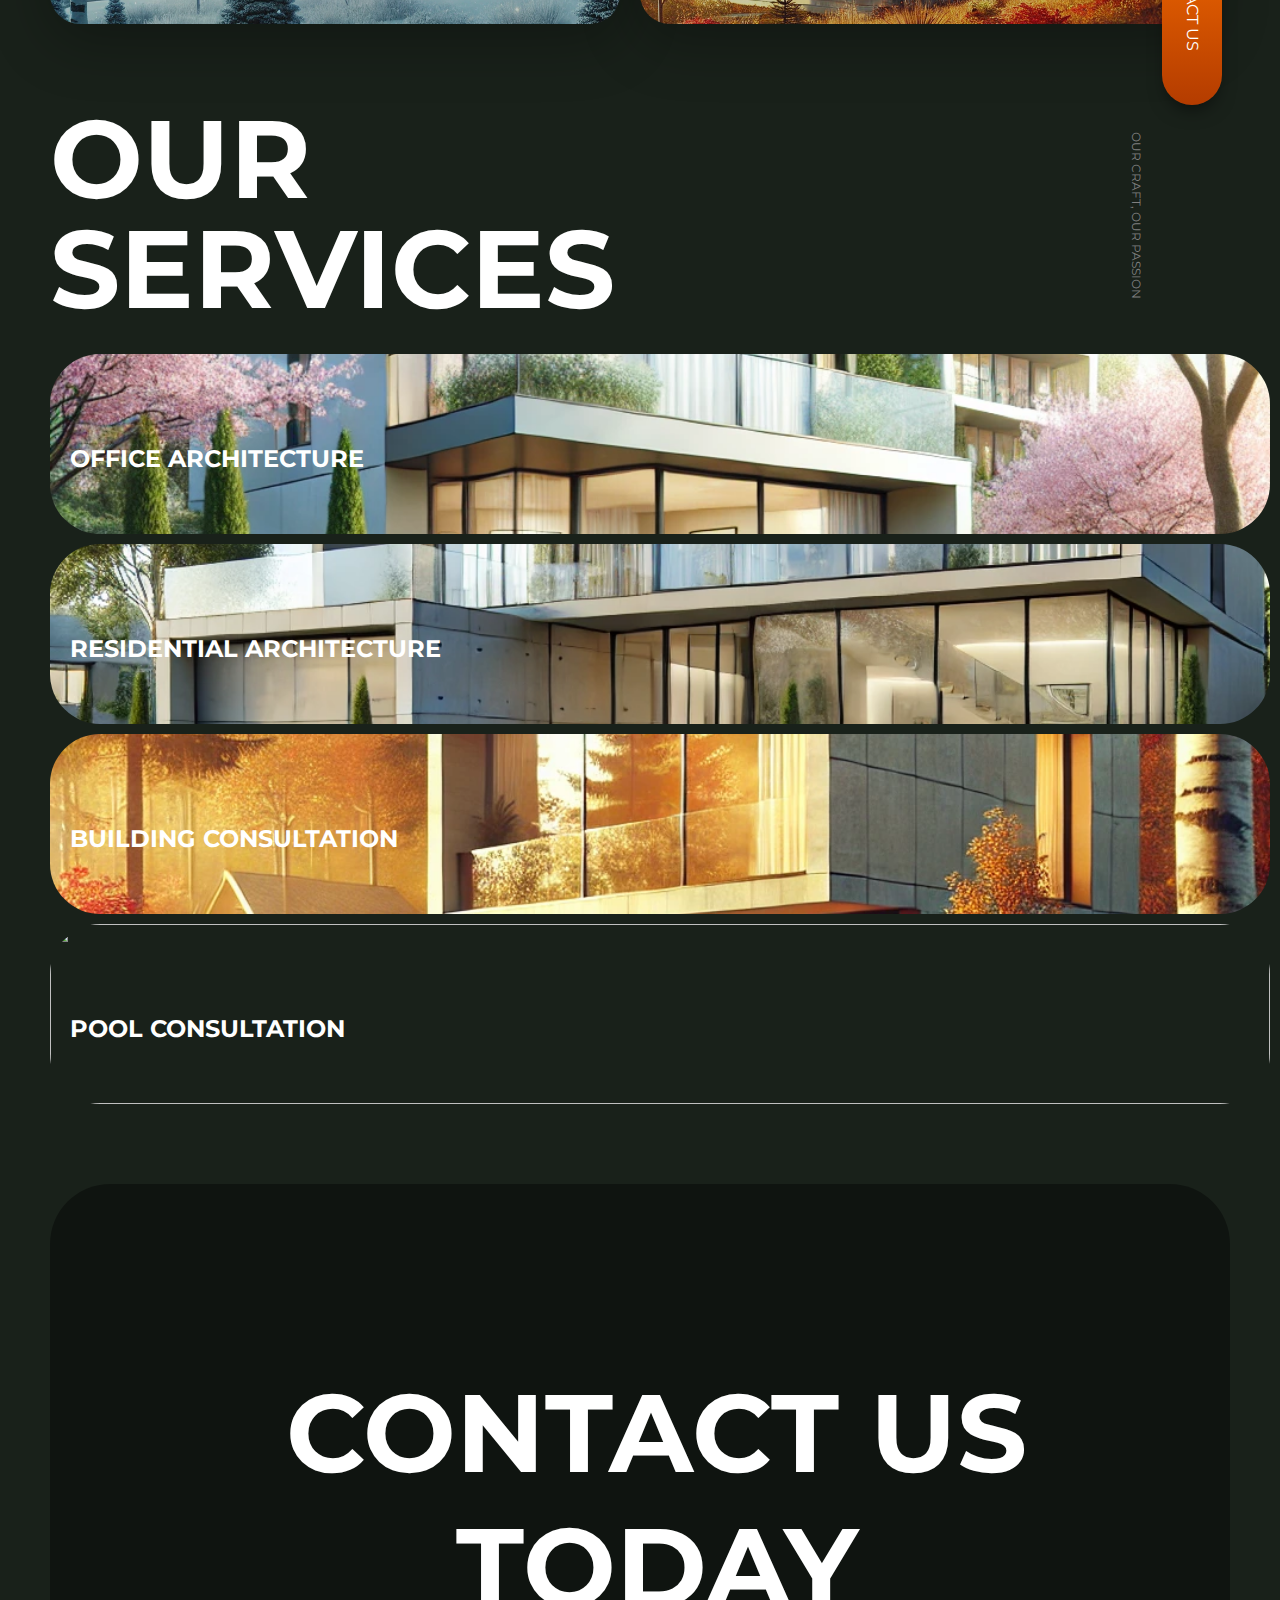
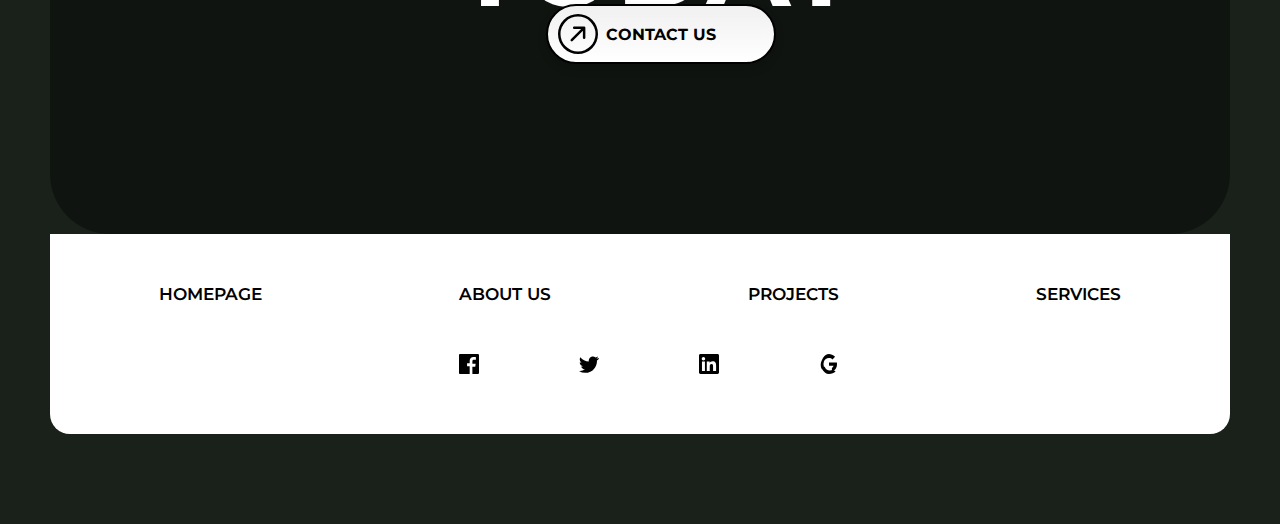
==== commit b5ae5316: "first commit" ====
--- a/index.html
+++ b/index.html
@@ -45,13 +45,13 @@
     </div>
      <div class="slider-container">
       <div class="slider" style="transform: translateX(0%);">
-          <div class="slide">
-            <div class="small-text">
-              <span>ROUNDGLASS</span><br> RECIDENTIAI <br>FRANCE, EUROPE<br> 2024
-            </div>
-            <img src="./img/vecteezy_3d-beautiful-house_49025012_enhanced.png">
+        <div class="slide">
+          <div class="small-text ">
+            <span>EAMES HOUSE</span><br>CALIFORNIA, USA<br> 1949
           </div>
-          <div class="slide">
+          <img src="https://static.vecteezy.com/system/resources/previews/041/938/659/non_2x/ai-generated-contemporary-house-isolated-on-transparent-background-free-png.png">
+        </div>  
+        <div class="slide">
             <div class="small-text ">
               <span>EAMES HOUSE</span><br>CALIFORNIA, USA<br> 1949
             </div>
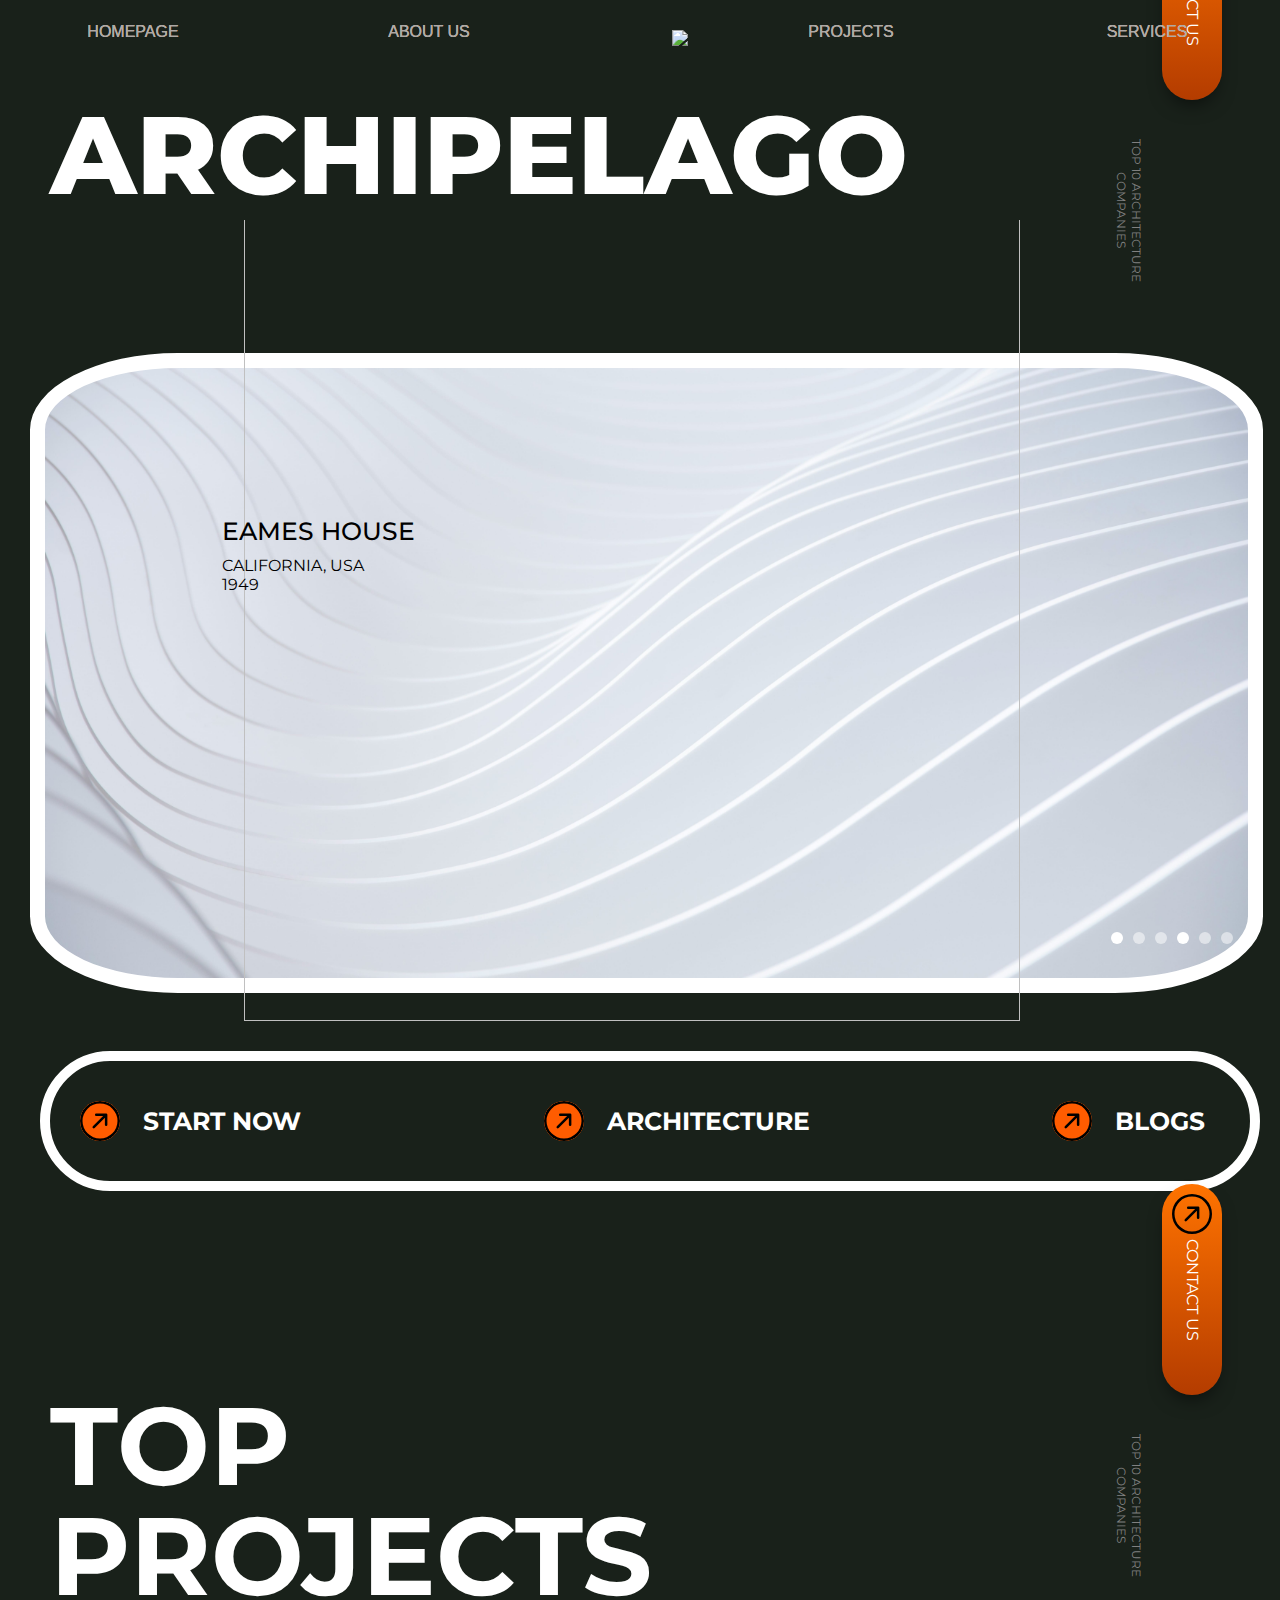
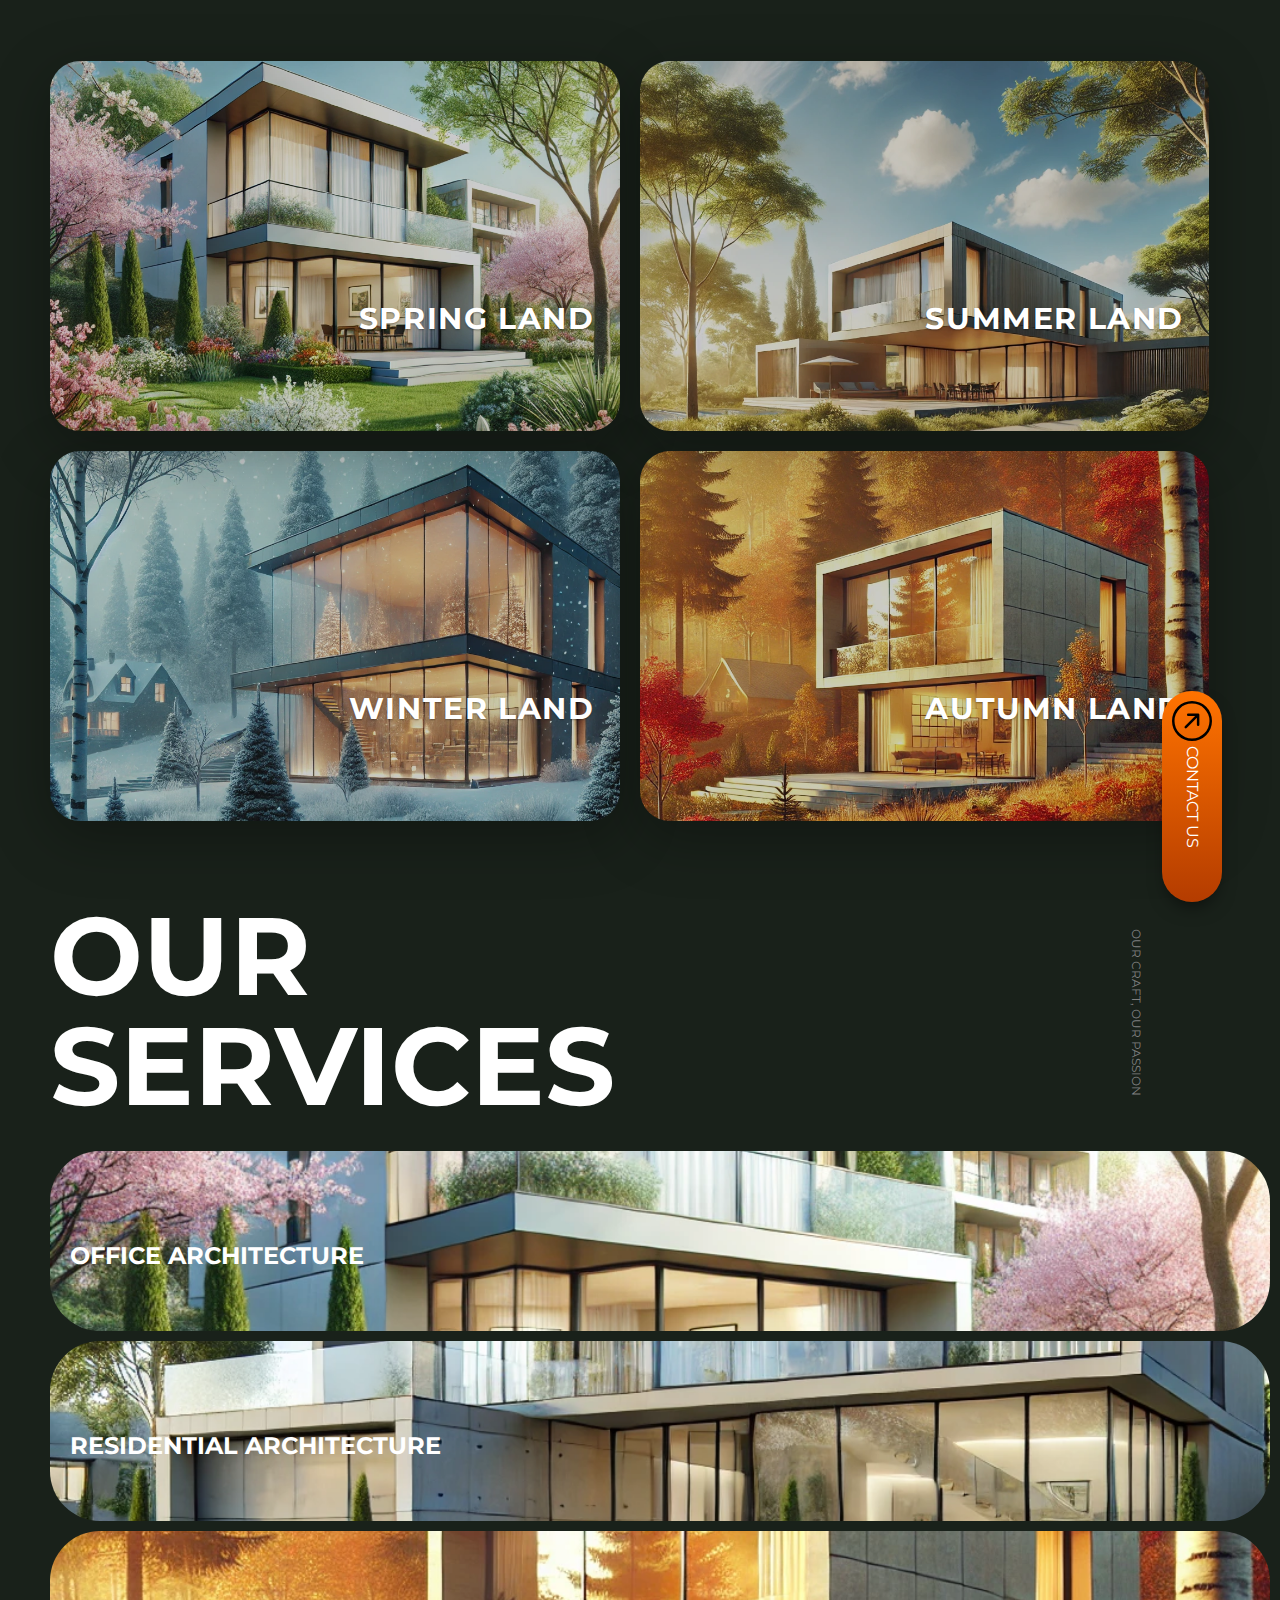
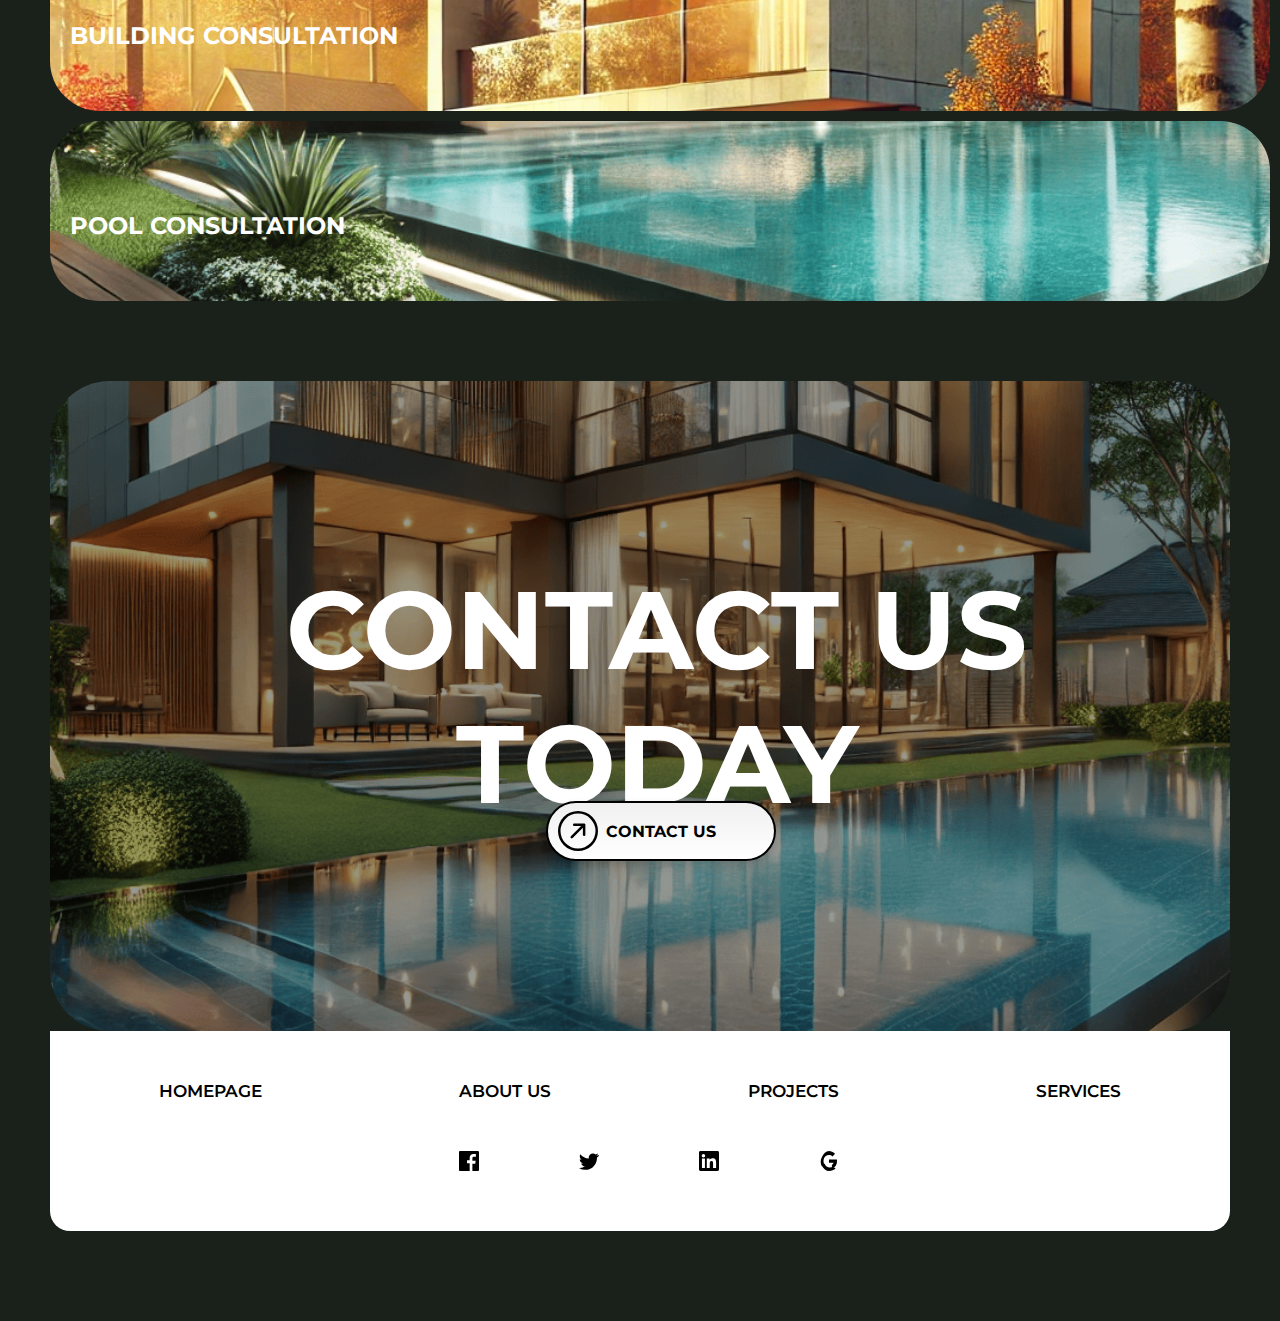
==== commit 987bdf2a: "hoyuih" ====
--- a/index.html
+++ b/index.html
@@ -185,7 +185,7 @@
       </div>
       <div class="item visible">
         <a href="services.html#pool">
-          <img src="./img/Копия DALL·E 2025-03-05 16.35.33 - A modern house with a luxurious pool, designed for pool consultation, featuring a sleek contemporary style with glass walls and wooden elements, surro.png ">
+          <img src="./img/Копия DALL·E 2025-03-05 16.35.33 - A modern house with a luxurious pool, designed for pool consultation, featuring a sleek contemporary style with glass walls and wooden elements, surro.png">
         </a>
         <p>POOL CONSULTATION</p>
       </div>
--- a/style.css
+++ b/style.css
@@ -529,7 +529,7 @@
   overflow: hidden;
   color: white;
   background: linear-gradient(rgba(0, 0, 0, 0.4), rgba(0, 0, 0, 0.4)), 
-              url('./img/Копия\ DALL·E\ 2025-03-05\ 16.49.49\ -\ A\ luxurious\ modern\ residential\ house\ with\ an\ elegant\ swimming\ pool\,\ featuring\ sleek\ architectural\ design\,\ large\ glass\ windows\,\ and\ surrounded\ by\ lush\ .png') center/cover no-repeat;
+              url('./img/Копия DALL·E 2025-03-05 16.49.49 - A luxurious modern residential house with an elegant swimming pool, featuring sleek architectural design, large glass windows, and surrounded by lush .png') center/cover no-repeat;
 }
 .contact-text{
   position: absolute;
